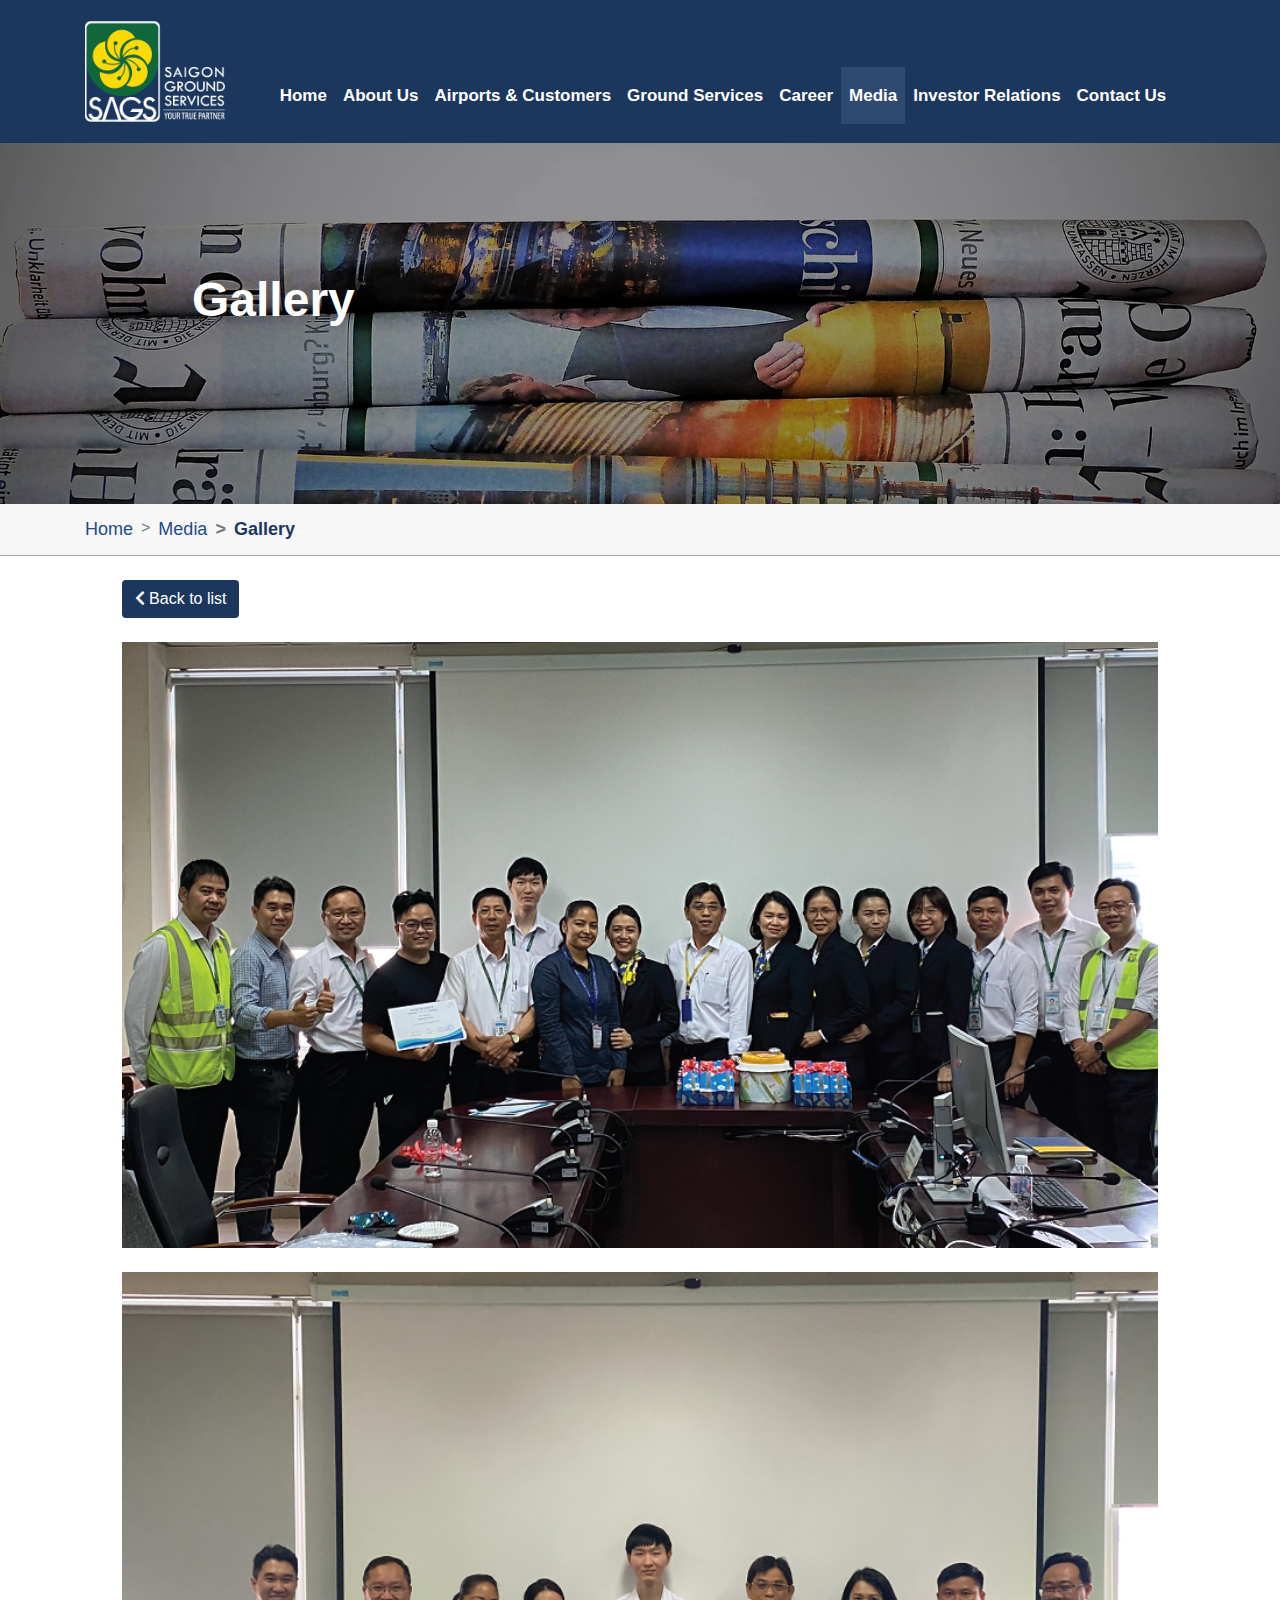
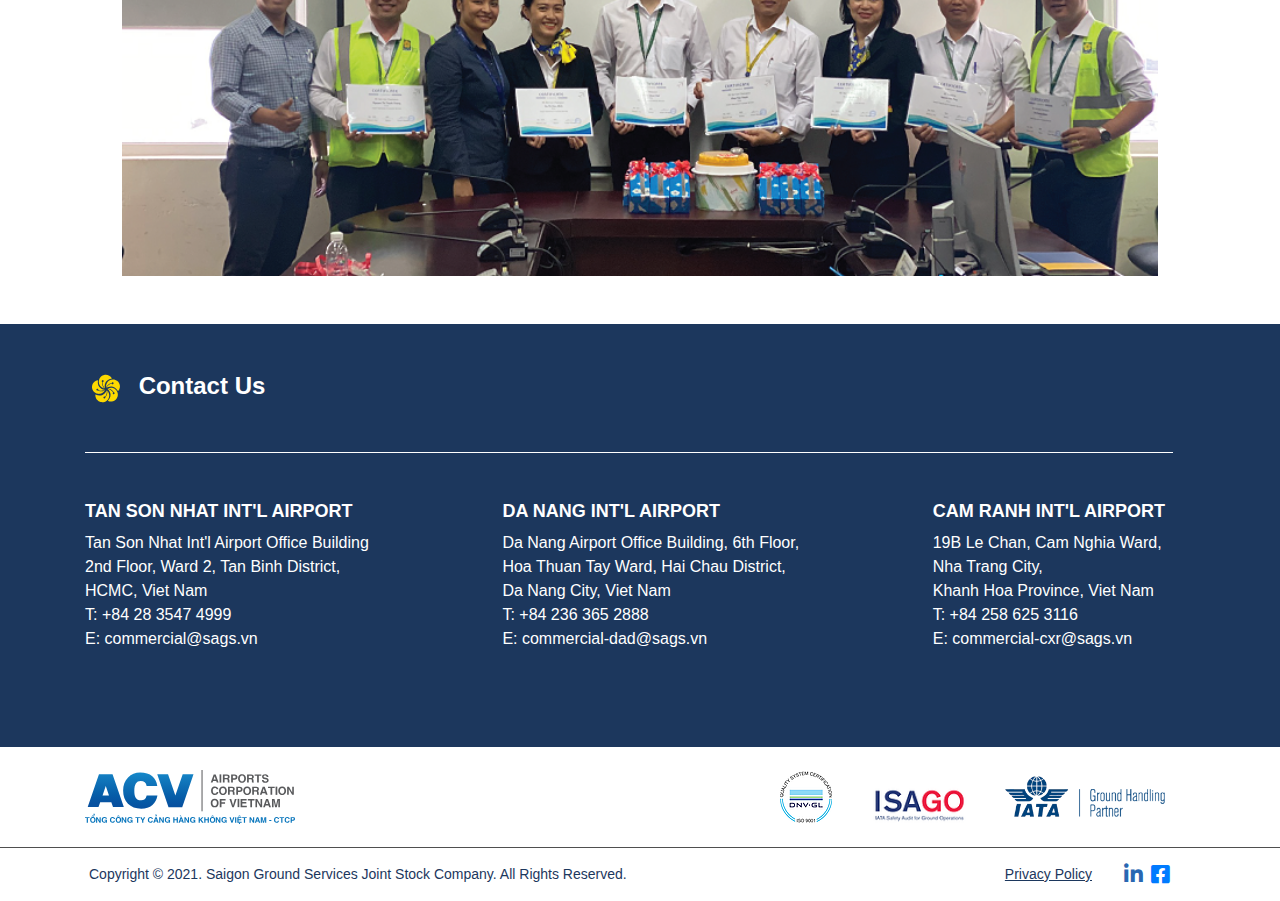
==== gallery-01.html @ af203b36 "upload source code" ====
<!DOCTYPE HTML>
<html lang="en">
  <head>
		<meta charset="utf-8">
     <meta name="viewport" content="width=device-width, initial-scale=1">
     <!-- Open Graph data -->
     <meta property="og:type" content="article" />
     <meta property="og:site_name" content="SAGS" />
     <meta property="og:title" content="SAGS NỒNG NHIỆT CHÀO ĐÓN CHUYẾN BAY ĐẦU TIÊN TỪ TRUNG QUỐC QUAY TRỞ LẠI TP.HCM CỦA SICHUAN AIRLINES" />
     <meta property="og:url" content="https://www.sags.vn/news-29.html" />
     <meta property="og:image" content="https://www.sags.vn/img/media/internalnews/news-29-01.png" />
     <meta property="og:image:secure_url" content="https://www.sags.vn/img/media/internalnews/news-29-01.png" />
     <meta property="og:image:type" content="image/png" />
     <meta property="og:image:width" content="445" />
     <meta property="og:image:height" content="260" />
     <meta property="og:image:alt" content="SAGS NỒNG NHIỆT CHÀO ĐÓN CHUYẾN BAY ĐẦU TIÊN TỪ TRUNG QUỐC QUAY TRỞ LẠI TP.HCM CỦA SICHUAN AIRLINES" />
     <meta property="og:locale" content="vi_VN" />
     <meta name="format-detection" content="format-detection" />
     <meta name="thumbnail" content="https://www.sags.vn/img/media/internalnews/news-29-01.png">
     <meta property="article:tag" content="SAGS NỒNG NHIỆT CHÀO ĐÓN CHUYẾN BAY ĐẦU TIÊN TỪ TRUNG QUỐC QUAY TRỞ LẠI TP.HCM CỦA SICHUAN AIRLINES" />
     <meta content="SAGS NỒNG NHIỆT CHÀO ĐÓN CHUYẾN BAY ĐẦU TIÊN TỪ TRUNG QUỐC QUAY TRỞ LẠI TP.HCM CỦA SICHUAN AIRLINES" />
     <meta property="article:author" content="sags" />
     <!--end Open Graph data -->
      
		<link href="fontawesome-free-5.15.4-web/css/all.css" rel="stylesheet"/>
  	<link rel="stylesheet" href="css/bootstrap.min.css">
  	<link rel="stylesheet" href="css/menupage.css">
		<link rel="stylesheet" href="css/gallery.min.css">
    <link rel="stylesheet" href="css/footer.css">
    <title>SAGS - Gallery</title>
	</head>

<body>
 
  <header>
		<div class="container-fluid navbar-mobile bg-blue">
			<nav class="navbar navbar-hover navbar-expand-lg navbar-dark">
				<div class="container mt-3 mb-3">
					<a class="navbar-brand" href="homepage.html">
						  <img src="img/logotrang.png" alt="logosags" loading="lazy">
					  </a>
					<button class="navbar-toggler" type="button" data-toggle="collapse" data-target="#main_nav2" aria-expanded="false" aria-label="Toggle navigation">
						<span class="navbar-toggler-icon"></span>
					</button>
					<div class="collapse navbar-collapse justify-content-center font-menu" id="main_nav2">
						<ul class="navbar-nav">
							<li class="nav-item"><a class="nav-link" href="homepage.html">Home </a> </li>
							<li class="nav-item dropdown">
								<a class="nav-link" href="aboutus.html" > About Us  </a>
								<button class="btn btn-default dropdown-toggle dropdown-mobile" type="button" id="about-us" data-toggle="dropdown" aria-haspopup="true" aria-expanded="true">
									<span class="caret"></span>
								</button>
								<ul class="dropdown-menu" id="about-us">
									<li><a class="dropdown-item" href="aboutus.html">Who We Are</a></li>
									<li><a class="dropdown-item" href="whychoosesags.html">Why choose SAGS?</a></li>
									<li><a class="dropdown-item" href="organizationchart.html"> Organization Chart </a></li>	
									<li><a class="dropdown-item" href="milestones.html"> Milestones</a></li>
									<li><a class="dropdown-item" href="certification-awards.html"> Certifications & Awards</a></li>
								</ul>
							</li>
							<li class="nav-item dropdown">
								<a class="nav-link" href="airportsandcustomers.html"> Airports & Customers  </a>
								<button class="btn btn-default dropdown-toggle dropdown-mobile" type="button" id="airports-customers" data-toggle="dropdown" aria-haspopup="true" aria-expanded="true">
									<span class="caret"></span>
								</button>
								<ul class="dropdown-menu" id="airports-customers">
									<li><a class="dropdown-item" href="tansonnhatairport.html"> Tan Son Nhat International Airport</a></li>
									<li><a class="dropdown-item" href="danangairport.html"> Da Nang International Airport</a></li>
									<li><a class="dropdown-item" href="camranhairport.html"> Cam Ranh International Airport</a></li>
								</ul>
							</li>
							<!--dropdown large-->	
							<li class="nav-item dropdown">
								<a class="nav-link" href="groundservices.html"> Ground Services </a>
								<button class="btn btn-default dropdown-toggle dropdown-mobile" type="button" id="ground-services" data-toggle="dropdown" aria-haspopup="true" aria-expanded="true">
									<span class="caret"></span>
								</button>
								<div class="dropdown-menu dropdown-large dropdown-menu-end"  id="ground-services" >
									<div class="row">
										<div class="col-sm-5">
											<ul class="list-unstyled">
												<li><a class="dropdown-item" href="passenger-services.html">Passenger Services</a></li>
												<li><a class="dropdown-item" href="ramp-services.html"> Ramp Services </a></li>
												<li><a class="dropdown-item" href="baggage-services.html"> Baggage Services</a></li>
												<li><a class="dropdown-item" href="aircraft-appearance.html"> Aircraft Appearance</a></li>
												<li><a class="dropdown-item" href="loadcontrol-flightoperations.html"> Load Control & Flight Operations </a></li>
												<li><a class="dropdown-item" href="cargo-services.html"> Cargo Services</a></li>
											</ul>
										</div>
										<div class="col-sm-6">
											<ul class="list-unstyled">
												<li><a class="dropdown-item" href="support-services.html"> Support Services</a></li>
												<li><a class="dropdown-item" href="training-services.html"> Training Services </a></li>
												<li><a class="dropdown-item" href="aviation-it-support.html"> Aviation IT Supports</a></li>
												<li><a class="dropdown-item" href="workshop-for-ground-support-equipment.html"> Workshop for Ground Support Equipment</a></li>
												<li><a class="dropdown-item" href="line-maintenance-services.html"> Line Maintenance Services</a></li>
											</ul>
										</div>
									</div><!-- end row -->
								</div> <!-- dropdown-large.// -->
							</li>
							<!--end dropdown ground services-->	
							<li class="nav-item dropdown">
								<a class="nav-link" href="career.html"> Career </a>
								<button class="btn btn-default dropdown-toggle dropdown-mobile" type="button" id="career" data-toggle="dropdown" aria-haspopup="true" aria-expanded="true">
									<span class="caret"></span>
								</button>
								<ul class="dropdown-menu" id="career">
									<li><a class="dropdown-item" href="career.html"> Career </a></li>
									<li><a class="dropdown-item" href="recruitment.html"> Recruitment </a></li>
								</ul>
							</li>
							
							<li class="nav-item dropdown active">
								<a class="nav-link" href="media.html" > Media </a>
								<button class="btn btn-default dropdown-toggle dropdown-mobile" type="button" id="career" data-toggle="dropdown" aria-haspopup="true" aria-expanded="true">
									<span class="caret"></span>
								</button>
								<ul class="dropdown-menu" id="career">
									<li><a class="dropdown-item" href="internalnews-page01.html"> Internal News </a></li>
									<li><a class="dropdown-item" href="public-news-page01.html"> Public News </a></li>
									<li><a class="dropdown-item active" href="gallery.html"> Gallery </a></li>
								</ul>
							</li>
							  
							<li class="nav-item dropdown">
								<a class="nav-link" href="investor-relations.html"> Investor Relations </a>
								<button class="btn btn-default dropdown-toggle dropdown-mobile" type="button" id="investor-relations" data-toggle="dropdown" aria-haspopup="true" aria-expanded="true">
									<span class="caret"></span>
								</button>
								<ul class="dropdown-menu" id="investor-relations">
									<li><a class="dropdown-item" href="announcements.html"> Announcements</a></li>
									<li><a class="dropdown-item" href="financial-information.html"> Financial Information </a></li>
									<li><a class="dropdown-item" href="corporate-charter.html"> Corporate Charter </a></li>
								</ul>
							</li>
							<li class="nav-item dropdown"><a class="nav-link" href="contact-us.html"> Contact Us </a> </li>
						</ul>
					</div> <!-- navbar-collapse.// -->
				</div>
			</nav>
		</div>

		 <!-- Image Header -->
		 <div class="img-media">
			<h1 class="text">Gallery</h1>
			<div class="backgr-black">
           		<img src="img/media/background.webp" class="img-fluid img-opacity">
			</div>
		</div>
		 <!-- End Image Header-->
		
		 <!-- Breadcrumb-->

		  <div class="container-fluid breadcrumb-header">
			<div class="container">
			<nav style="--bs-breadcrumb-divider: '>';" aria-label="breadcrumb">
			  <ol class="breadcrumb ol-breadcrumb">
				<li class="breadcrumb-item"><a id="a-breadcrumb" href="homepage.html">Home</a></li>
				<li class="breadcrumb-item"><a id="a-breadcrumb" href="media.html"> Media </a></li>
				<li class="breadcrumb-item active" aria-current="page">Gallery</li>
			  </ol>
			</nav>
			</div>
		  </div>
		
		  <!-- End Breadcrumb-->
	</header>

  <!--Content-->

  <div class="container-fluid">
    <div class="row justify-content-center mt-4">
      <div class="col-md-10">
        <a href="gallery.html" class="btn btn-back-to-list"><i class="fas fa-chevron-left"></i> Back to list</a>
      </div>
      
    </div>
    <div class="mb-5">
      <div class="row justify-content-center mt-4">
        <div class="col-md-10">
          <img src="img/media/internalnews/news-31-01.png" class="w-100 shadow-1-strong" alt="">
        </div>
      </div>
      <div class="row justify-content-center mt-4">
        <div class="col-md-10">
          <img src="img/media/internalnews/news-31-02.png" class="w-100 shadow-1-strong" alt="">
        </div>
      </div>
    </div>
  </div>


	<!--FOOTER-->     
    <!--FOOTER TOP-->
    <div class="container-fluid footer-top">
      <div class="row mb-5"> 
        <button
        type="button"
        class="btn btn-light btn-md "
        id="btn-back-to-top">
        <i class="fa fa-angle-up size-icon-arrow" aria-hidden="true"></i>
        </button>
      </div> 
    
      <div class="container site-footer-top ">
        <div class="row ml-sm-1">
        <img src="img/iconhoamai.svg" width="3%">
        <h3 class="contact-us">Contact Us</h3>
        </div>
        <div class="line-white"></div>
    
        <div class="container mt-5">
        <div class="row">
          <div class="col-12 site-content-bottom row ">
          
          <div class="footer-top-left">
            <h4 class="airport-heading">TAN SON NHAT INT'L AIRPORT</h4>
            <p class="p-white">Tan Son Nhat Int'l Airport Office Building
            <br>
            2nd Floor, Ward 2, Tan Binh District,
            <br>
            HCMC, Viet Nam
            <br>
              T: +84 28 3547 4999
            <br>
            E: commercial@sags.vn
            </p>
          </div>
    
          <div class="footer-top-middle">
            <h4 class="airport-heading">DA NANG INT'L AIRPORT</h4>
            <p class="p-white">Da Nang Airport Office Building, 6th Floor,
            <br>
            Hoa Thuan Tay Ward, Hai Chau District,
            <br>
            Da Nang City, Viet Nam
            <br>
            T: +84 236 365 2888
            <br>
            E: commercial-dad@sags.vn
            </p>
          </div>
    
          <div class="footer-top-right">
            <h4 class="airport-heading">CAM RANH INT'L AIRPORT</h4>
            <p class="p-white">19B Le Chan, Cam Nghia Ward,
            <br>
            Nha Trang City,
            <br>
            Khanh Hoa Province, Viet Nam
            <br>
            T: +84 258 625 3116
            <br>
            E: commercial-cxr@sags.vn
            </p>
          </div>
          </div>
        </div>
        </div>
      </div>
      </div>
      <!--END FOOTER TOP-->
      <!--FOOTER BOTTOM-->
      <div class="container-fluid footer-bottom">
      <div class="container site-bottom-01">
        <div class="row col-12">
        <div>
          <img src="img/acv.svg" class="acv">
        </div>
        <div class="ml-auto">
          <img src="img/iso.webp" class="iso">
          <img src="img/isago.webp"  class="isago">
          <img src="img/iata.png"   class="iata">
        </div>
        </div>
      </div>
      </div>
    
      <hr class="line-footer">
    
      <div class="container site-bottom-02">
      <div class="row ml-1">
        <p>
        Copyright © 2021. Saigon Ground Services Joint Stock Company.  All Rights Reserved.
        </p>
        <a href="privacy-policy.html" class="ml-auto privacy-policy">
        <p>
          Privacy Policy
        </p>
        </a>
		<a target="_blank" title="LinkedIn" href="https://www.linkedin.com/company/saigongroundservices">
			<i class="fab fa-lg fa-linkedin-in linked-in"></i>
		</a>
		<a target="_blank" title="facebook" href="https://www.facebook.com/saigongroundservices">
			<i class="fab fa-lg fa-facebook-square facebook"></i>
		</a>
      </div>
      </div>
  
      <div class="footer-mobile">
        <img src="img/contact.png" alt="" class="img-fluid">
      </div>
  
      <hr class="mobile-line">
  
      <div class="ml-4 mobile-bot-footer">
      <p class="bottom-privacy-mobile">
        Copyright © 2021. Saigon Ground Services Joint Stock Company.  All Rights Reserved.
      </p>
      <a href="privacy-policy.html" class="ml-auto privacy-policy">
        <p>
        Privacy Policy
        </p>
      </a>
	  <a target="_blank" title="LinkedIn" href="https://www.linkedin.com/company/saigongroundservices">
		<i class="fab fa-lg fa-linkedin-in linked-in"></i>
	</a>
	<a target="_blank" title="facebook" href="https://www.facebook.com/saigongroundservices">
		<i class="fab fa-lg fa-facebook-square facebook"></i>
	</a>
      </div>
  
      <!--End Footer-->	<!--FOOTER-->     

    
    <script>
      //Get the button
      let mybutton = document.getElementById("btn-back-to-top");
      
      // When the user scrolls down 20px from the top of the document, show the button
      window.onscroll = function () {
      scrollFunction();
      };
      
      function scrollFunction() {
      if (
        document.body.scrollTop > 20 ||
        document.documentElement.scrollTop > 20
      ) {
        mybutton.style.display = "block";
      } else {
        mybutton.style.display = "none";
      }
      }
      // When the user clicks on the button, scroll to the top of the document
      mybutton.addEventListener("click", backToTop);
      
      function backToTop() {
          if (window.pageYOffset > 0) {
          window.scrollTo({
        top: 0,
        behavior: "smooth"
      });
          setTimeout(backToTop, 800);
          }
        }
  
      </script>
      <script src="js/jquery-3.5.1.min.js"></script>
      <script src="js/bootstrap.min.js"></script>
      <script src="js/menukit.js"></script>
    </body>
  </html
---- css/menupage.css ----
/* --- bootstrap-menu styling http://bootstrap-menu.com  */
 .font-menu {
   font-weight: bold;
   font-size: 17px;
   margin-top: 3rem;
 }
 .dropdown-menu {
  margin-left: 0;
  margin-right: 0; }

/* ============ desktop view ============ */
@media all and (min-width: 992px) {
  .dropdown:hover {
    background-color: #007bff;
  }
  .navbar {
    z-index: 1;
    padding-top: 0;
    padding-bottom: 0; 
  }
    .navbar .dropdown-menu {
      margin-top: 0; }
 
    .navbar .nav-link {
      padding-top: 1rem;
      padding-bottom: 1rem; }

  .navbar-hover.navbar-dark .nav-item:hover .nav-link {
    color: #fff; }
  .navbar-hover.navbar-light .nav-item:hover .nav-link {
    color: #000; }
  .navbar-hover .nav-item:hover > .dropdown-menu, .navbar-hover .dropdown:hover > .dropdown-menu {
    display: block;
    -webkit-transition: .4s;
    transition: .4s;
    opacity: 1;
    visibility: visible;
    top: 100%;
    -webkit-transform: rotateX(0deg);
            transform: rotateX(0deg); }
  

  .dropdown:hover {
    background-color: #174a92;
  }
  .dropdown-item:hover {
    background-color: #aed1ff;
  }
  .navbar-dark .navbar-nav .nav-link {
    color:white;
  }
  .dropdown-menu > li:hover {
    background-color: #f1f1f1; }
  .dropdown-menu li {
    position: relative; }
  .dropdown-menu li:hover > .submenu, .dropdown-menu li:hover > .dropdown-menu {
    display: block;
    -webkit-transition: .4s;
    transition: .4s;
    opacity: 1;
    visibility: visible;
    top: 0%;
    -webkit-transform: rotateX(0deg);
            transform: rotateX(0deg); }
  .dropdown-menu li:hover > .megasubmenu {
    display: block;
    -webkit-transition: .4s;
    transition: .4s;
    opacity: 1;
    visibility: visible;
    top: 0%;
    -webkit-transform: rotateX(0deg);
            transform: rotateX(0deg); } }

  
  .navbar-mobile {
    margin: 0;
    padding: 0;
    z-index: 1;
  }
  .nav-item.dropdown.active {
    background-color: #2f4a71;
  }
  .navbar-hover:hover {

  }
  nav {

  }
  .navbar-brand img{
    margin-right: 10px;
    width: 140px;
  }
  .bg-blue {
    background-color: #1c375d;
  }

/* Breadcrumd */
.breadcrumb-item+.breadcrumb-item::before {
	content: ">";
 }  
 .breadcrumb {
		  padding: .75rem 1rem;
		  border-radius: 0%;
 }
 .breadcrumb-item.active {
  color: #1c375d;
  font-size: 18px;
  font-weight: bold;
 }
 #a-breadcrumb {
  color: #1e4c8c;
  text-decoration: none;
  background-color: transparent;
  font-size: 18px;
  margin-bottom: 0rem;
 }
 #a-breadcrumb:hover {
	 color: #007bff;
 }
 .breadcrumb.ol-breadcrumb{
	margin-bottom: 0rem;
	padding-left: 0rem;
	background-color: transparent;
 }
 .breadcrumb-header {
	background-color: #f7f7f7;
	border-bottom: 1px;
	border-bottom: 1px 
	   solid rgb(161, 161, 161);
  margin-bottom: 1.5rem;
 }
 
/* ============ desktop view .end// ============ */
/* ============ small screen ============ */
@media only screen and (max-width: 1024px) {
  .font-menu {
    font-size: 13px;
  }
  .navbar-brand img{
    width: 120px;
  }
}
@media all and (max-width: 991px) {
  .dropdown:hover {
    background-color: #174a92;
  }
  .navbar-hover {
    background-color: #1c375d;
  }
  .font-menu {
    margin-top: 1rem;
  }
}

.dropdown-menu-end{
  right: -20rem;
    left: auto;
  }
.dropdown-large{ }
  @media only screen and (max-width: 992px) {
    .dropdown-mobile{
      position: absolute;
    right: 0;
    top: 0.3rem;
    z-index: 1;	
  color: white;
    font-size: 2rem;
    line-height: 14px;
  }

  .dropdown-toggle::after {
    margin-left: 0;
  }
}
@media only screen and (max-width: 375px) {
    .dropdown-menu{
  font-size: 0.8rem;
  }
  .dropdown-item {
  padding: 0.25rem 0.5rem	;
  }
}


@media only screen and (min-width: 992px) {
.btn.btn-default.dropdown-toggle.dropdown-mobile {
    display: none;
  }
.dropdown-large{min-width:680px;}
}
---- css/gallery.min.css ----
.blue {
  color: #1c375d;
}
.btn-back-to-list{background-color: #1c375d;color: white;}
.btn-back-to-list:hover{background-color:#0c6f22;color:#fff}
.backgr-black{
	background-color: black;
  }
  .img-opacity {
    opacity: 0.6;
    }
.mar-bot-1{
  margin-bottom: 1rem;
}
.pad-left{
  padding-left: 0.5rem;
}
.pad-right{
  padding-right: 0.5rem;
}
.text {
	color: #fff;
	font-size: 4rem;
	font-weight: bold;
	position: absolute;
	margin-top: 10%;
	left: 20%;
	z-index: 1;
}
.hover-zoomin {
  width: 100%;
	overflow: hidden; 
	position: relative;
	text-align:center;
}
.hover-zoomin img {
  width: 100%;
	transition: transform 0.8s ease;
}

.hover-zoomin:hover img {
	-webkit-transform: scale(1.1);
	transform: scale(1.1);;
}


.slide-up {
  
  /*transform: translateY(100px);*/
  transform: translate3d(0, 220px, 0);
  /* added translateY position to module to prevent the module loading at 0 then jumping down before sliding up (on mobile) */
  /* replaced translateY with translate3d for iOS hardware-acceleration*/
}

.come-in {
  /*transform: translateY(100px);*/
  transform: translate3d(0, 220px, 0);
  animation: come-in 0.8s ease forwards;
}


.already-visible {
  /*transform: translateY(0);*/
  transform: translate3d(0, 0, 0);
  animation: none;
}

@keyframes come-in {
  to {
    transform: translate3d(0, 0, 0);
  }
}
.color-img {
  background-color: black;
}
.color-img-opacity {
  opacity: 0.55;
}
  /*large image*/
  .title-services{
    color: white;
    position: absolute;
    top: 50%;
    left: 50%;
    right: -50%;
    transform: translate(-50%, -50%);
  }
  .name-services {
    font-size: 1.15em;
    font-weight: bold;
    }
  .service-description {
    font-size: 26px;
  }
  /*small image*/
  .name-services-01 {
    font-size: 26px;
    font-weight: bold;
    }
  .service-description-01 {
    font-size: 16px;
    text-decoration: underline;
  }

@media only screen and (min-width: 1200px) {

}

@media only screen and (min-width: 1601px) {

}

@media only screen and (max-width: 1600px) {

}
@media only screen and (max-width: 1280px) {    /*Macboo Pro*/
  .text {
    font-size: 3rem;
    left: 15%;
    }
}
@media only screen and (max-width: 1201px) {

}
@media only screen and (max-width: 1024px) {

}
@media only screen and (max-width: 991px) {
  .name-services {
    font-size: 1em;
    }
  .service-description {
    font-size: 18px;
  }
  .name-services-01 {
    font-size: 18px;
    }
  .service-description-01 {
    font-size: 13px;
  }
}
@media only screen and (max-width: 768px) {
  .name-services {
    font-size: 0.95em;
    }
  .service-description {
    font-size: 16px;
  }
  .title-services{
   
  }
  .text {
    font-size: 2rem;
    left: 5%;
    }
}
@media only screen and (max-width: 567px) {
  .text {
    font-size: 1.5rem;
    }
  .pad-left{
    padding-left: 15px;
  }
  .pad-right{
    padding-right: 15px;
  }
  .title-services{
    
  }
  .name-services {
    font-size: 0.9em;
    }
  .service-description {
    font-size: 15px;
  }
}

@media only screen and (max-width: 428px) {

}
---- css/footer.css ----
.footer-top{background-color:#1c375d;margin-top:0;position:relative}#btn-back-to-top{position:absolute;right:8%;display:none;width:3.5rem;top:2px}@media only screen and (max-width:1400px){#btn-back-to-top{right:6%;width:3rem}}.size-icon-arrow{font-size:2rem;color:#1c375d}.site-footer-top{padding-bottom:5rem}.mar-bot-14{margin-bottom:14px}.contact-us{margin-bottom:0;margin-left:1rem;color:#fff;font-weight:600;font-size:24px}.line-white{height:1px;width:98%;background-color:#fff;margin-top:3rem}.p-white{font-size:16px;color:#fff}.airport-heading{color:#fff;font-weight:600;font-size:18px}.site-content-bottom{justify-content:space-between}.footer-bottom{display:flex;background-color:#fff;height:100px;position:relative;align-items:center}.acv{width:70%}.iso{width:52px;margin-right:2rem}.isago{width:100px;margin-right:2rem;margin-top:1rem}.iata{width:160px}.line-footer{margin-top:0;border-top:1px solid #000000b0}.site-bottom-02 p{font-size:14px;color:#1c375d}.privacy-policy{margin-right:2rem;color:#1c375d;text-decoration:underline}.linked-in{color:#2967b2;margin-right:.5rem;margin-top:2px}.facebook{margin-right:2.5rem;margin-bottom:1rem}@media only screen and (max-width:991px){.site-bottom-01{max-width:768px}.site-bottom-02{max-width:768px}}@media only screen and (max-width:790px){.line-white{width:85%}.site-bottom-01{max-width:768px}.site-bottom-02{max-width:768px}.site-bottom-02 p{font-size:11px}.acv{width:180px}.iso{width:32px;margin-right:1.25rem}.isago{width:80px;margin-right:1.25rem}.iata{width:140px}}@media only screen and (max-width:579px){.site-bottom-01{max-width:768px}.acv{width:120px}.iso{width:22px;margin-right:.15rem}.isago{width:40px;margin-right:.15rem}.iata{width:80px}.privacy-policy{margin-left:0!important;margin-top:-1rem;margin-right:0}#btn-back-to-top{display:none!important}.footer-top{display:none}.footer-bottom{display:none}.site-bottom-02{display:none}.line-footer{display:none}}@media only screen and (min-width:580px){.footer-mobile{display:none}.mobile-line{display:none}.mobile-bot-footer{display:none}}.bottom-privacy-mobile{color:#1c375d}
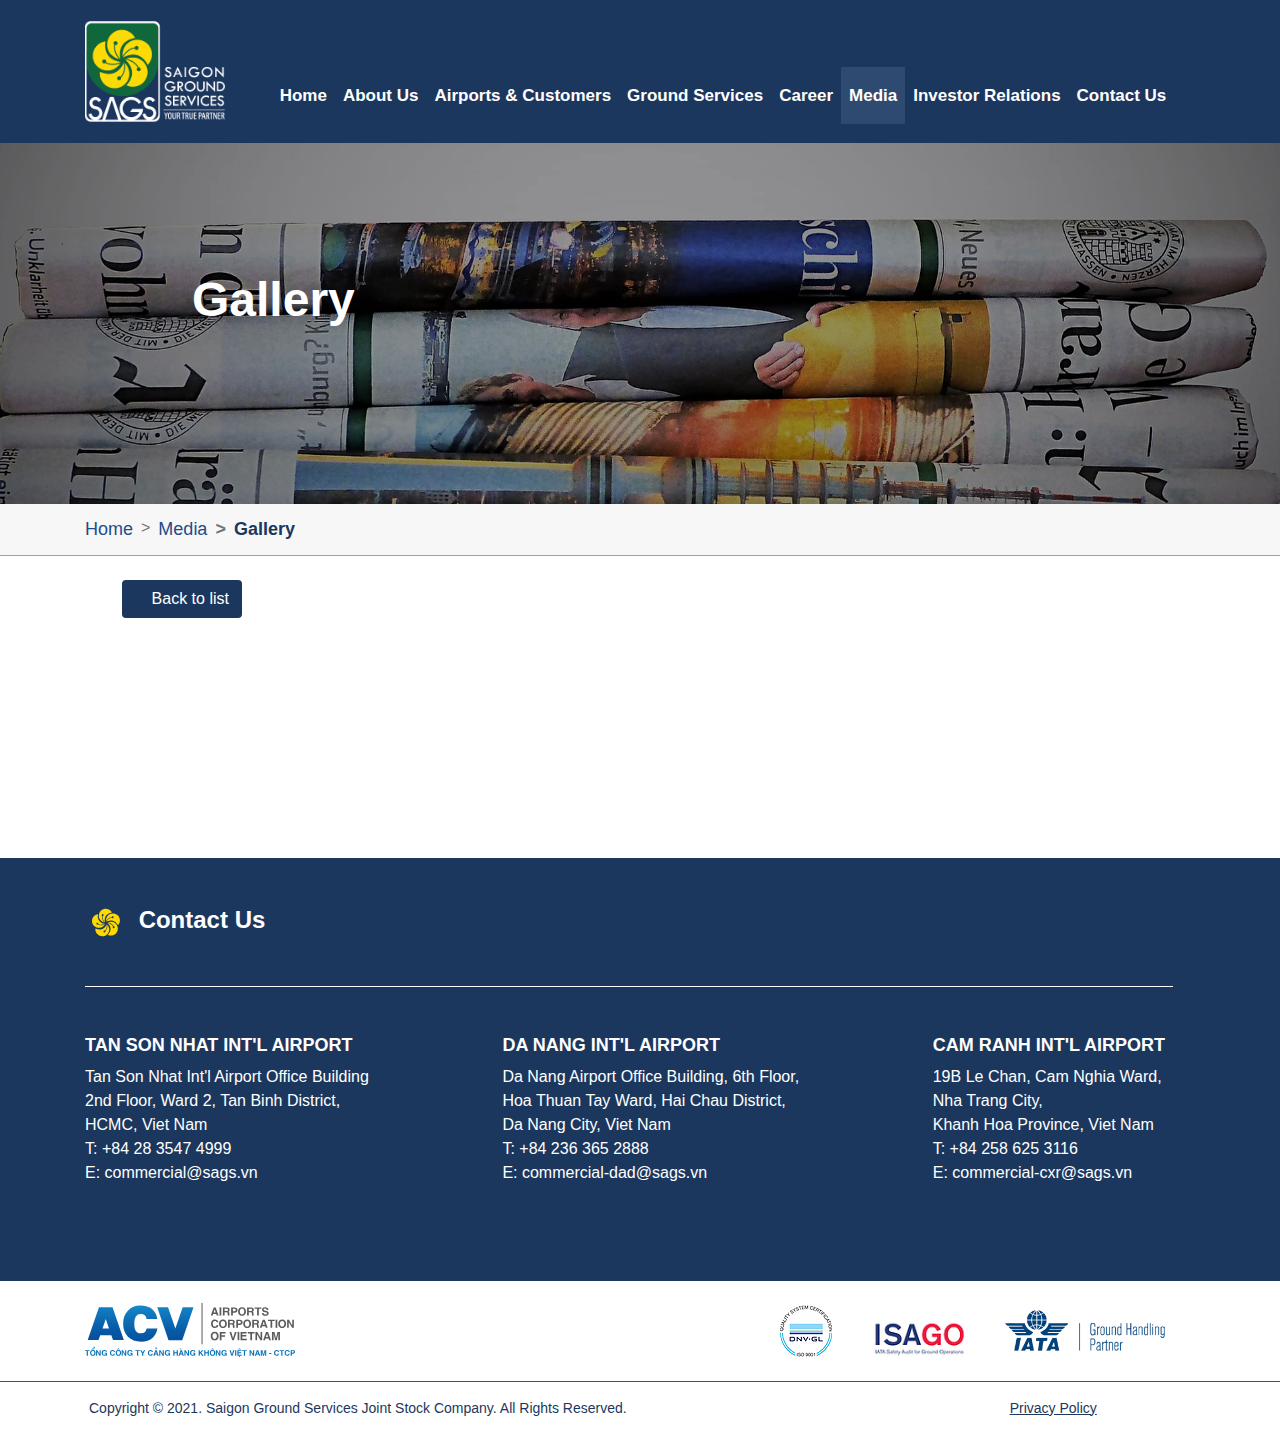
==== commit d9eaf8e7: "first commit" ====
--- a/gallery-01.html
+++ b/gallery-01.html
@@ -179,12 +179,23 @@
     <div class="mb-5">
       <div class="row justify-content-center mt-4">
         <div class="col-md-10">
-          <img src="img/media/internalnews/news-31-01.png" class="w-100 shadow-1-strong" alt="">
+          <img src="img/gallery/1.SICHUAN AIRLINES/3_result.webp" class="w-100 shadow-1-strong" alt="">
         </div>
       </div>
       <div class="row justify-content-center mt-4">
         <div class="col-md-10">
-          <img src="img/media/internalnews/news-31-02.png" class="w-100 shadow-1-strong" alt="">
+          <img src="img/gallery/1.SICHUAN AIRLINES/2_result.webp" class="w-100 shadow-1-strong" alt="">
+        </div>
+      </div>
+      <div class="row justify-content-center mt-4">
+        <div class="col-md-10">
+          <img src="img/gallery/1.SICHUAN AIRLINES/1_result.webp" class="w-100 shadow-1-strong" alt="">
+        </div>
+      </div>
+    
+      <div class="row justify-content-center mt-4">
+        <div class="col-md-10">
+          <img src="img/gallery/1.SICHUAN AIRLINES/cover.webp" class="w-100 shadow-1-strong" alt="">
         </div>
       </div>
     </div>
